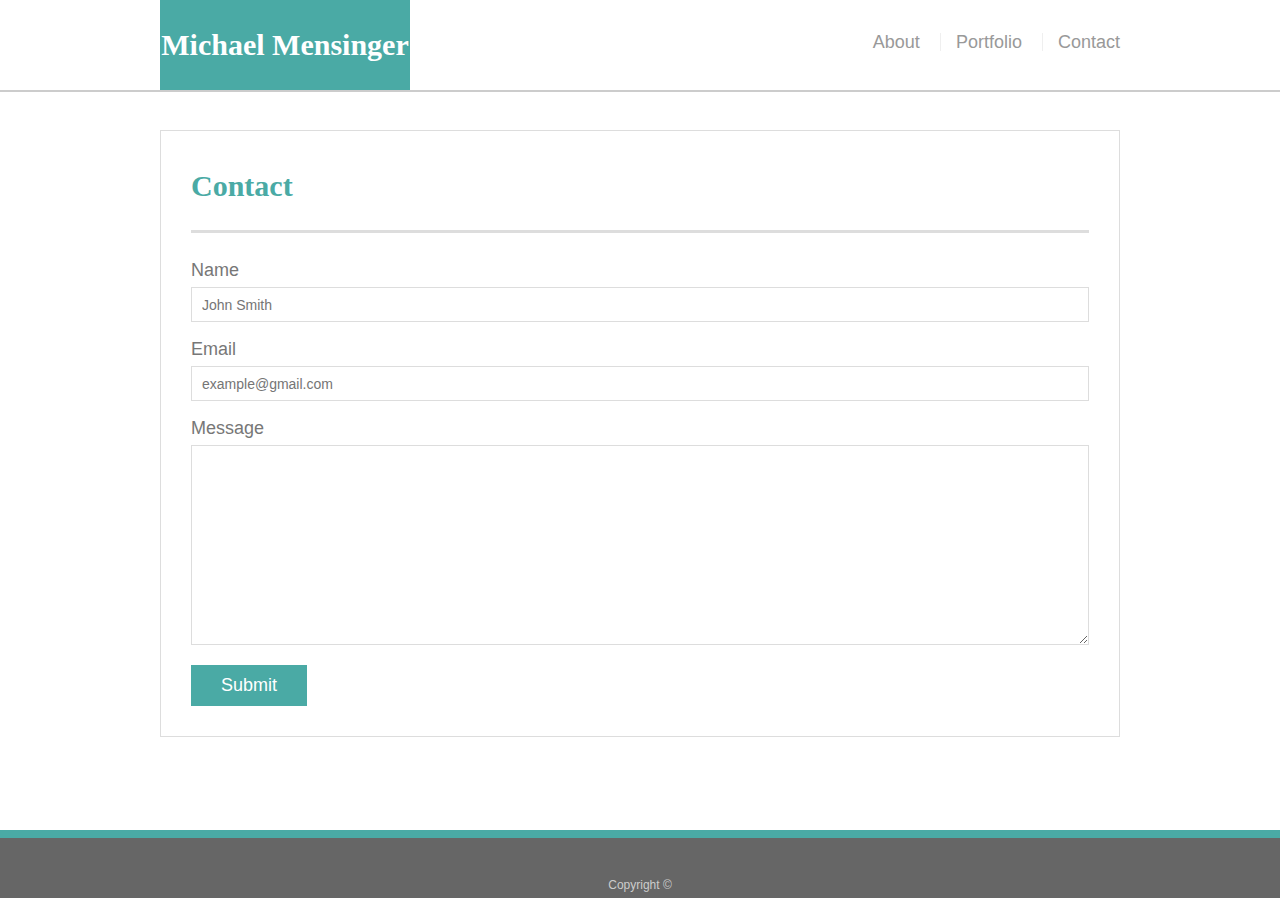
==== contact.html @ b21e2072 "initial setup" ====
<!doctype html>
<html lang="en-us">

<head>
  <meta charset="UTF-8">
  <title>Contact | Michael Mensinger</title>
  <link rel="stylesheet" type="text/css" href="assets/css/reset.css">  
  <link rel="stylesheet" type="text/css" href="assets/css/style.css">
</head>

<body>

  <header id="masthead">
        <div class="container">
                <a href="index.html" id="logo">Michael Mensinger</a>
                <nav>
                  <a href="index.html">About</a>
                  <a href="portfolio.html">Portfolio</a>
                  <a href="contact.html">Contact</a>
                </nav>
              </div>
  </header>

  <div id="main-container" class="container">
    <section class="main-section">
      <div class="row">
        <div class="col-md-12">
      <h1>Contact</h1>

      <form id="contact-form">
        <ul>
          <li>
            <label for="name">Name</label>
            <input type="text" id="name" name="name" placeholder="John Smith" required="required">
          </li>
          <li>
            <label for="email">Email</label>
            <input type="email" id="email" name="email" placeholder="example@gmail.com" required="required">
          </li>
          <li>
            <label for="message">Message</label>
            <textarea id="message" name="message" required="required"></textarea>
          </li>
        </ul>
        <input type="submit">
      </form>
      </div>
      </div>
    </section>

  </div>

  <footer>
    <div class="container">
      Copyright &copy; 
    </div>
  </footer>


</body>

</html>
---- assets/css/style.css ----
body {
    font-family: Arial, "Helvetica Neue", Helvetica, sans-serif;
    font-size: 18px;
    line-height: 34px;
    color: #777;
    background: url("../images/concrete_seamless.png");
  }
  
  * {
    box-sizing: border-box;
  }
  
  /* general */
  
  .container {
    width: 100%;
    max-width: 960px;
    margin: 0 auto;
    clear: both;
  }
  
  h1,
  h2,
  h3,
  p {
    margin-bottom: 20px;
  }
  
  p:last-child {
    margin-bottom: 0;
  }
  
  h1,
  h2,
  h3 {
    font-family: Georgia, Times, "Times New Roman", serif;
    font-weight: 700;
    color: #4aaaa5;
  }
  
  h1 {
    padding-bottom: 20px;
    font-size: 30px;
    line-height: 49px;
    border-bottom: 3px solid #ddd;
  }
  
  h2,
  h3 {
    font-size: 22px;
  }
  
  /* header */
  
  #masthead {
    position: fixed;
    z-index: 99;
    width: 100%;
    margin: 0 0 30px;
    overflow: auto;
    color: #fff;
    background: #fff;
    border-bottom: 2px solid #ccc;
  }
  
  #logo {
    float: left;
    width: 250px;
    height: 90px;
    font-family: Georgia, Times, "Times New Roman", serif;
    font-size: 30px;
    font-weight: 700;
    line-height: 90px;
    color: #fff;
    text-align: center;
    text-decoration: none;
    background: #4aaaa5;
  }
  
  nav {
    float: right;
    margin-top: 25px;
  }
  
  nav a {
    display: inline-block;
    padding-left: 15px;
    margin-left: 15px;
    line-height: 18px;
    color: #999;
    text-decoration: none;
    border-left: 1px solid #efefef;
  }
  
  nav a:first-child {
    border-left: 0 none;
  }
  
  /* footer */
  
  footer {
    padding: 30px 0;
    clear: both;
    font-size: 12px;
    color: #fff;
    color: #ccc;
    text-align: center;
    background: #666;
    border-top: 8px solid #4aaaa5;
    height: 50px;
  }
  
  h3, h2 {
    padding-bottom: 20px;
    margin-bottom: 15px;
    line-height: 22px;
    border-bottom: 2px solid #eee;
  }
  
  /* main */
  
  #main-container {
    padding-top: 130px;
    min-height: calc(100vh - 70px);
  }
  
  .main-section {
    float: left;
    width: 100%;
    max-width: 960px;
    padding: 30px;
    margin: 0 0 40px;
    background: #fff;
    border: 1px solid #ddd;
  }
  
  /* portfolio page */
  
  .work {
    position: relative;
    float: left;
    width: 274px;
    margin: 20px 0 25px;
    overflow: auto;
  }
  
  .work:nth-child(even) {
    margin-right: 40px;
  }
  
  .work img {
    width: 100%;
    border: 0 none;
    opacity: 0.8;
  }
  
  .work h3 {
    position: absolute;
    bottom: 20px;
    width: 100%;
    padding: 15px;
    margin-bottom: 0;
    font-weight: 300;
    line-height: 30px;
    color: #fff;
    text-align: center;
    background: #4aaaa5;
    border-bottom: 0;
  }
  
  .auth-image {
    float: left;
    width: 200px;
    height: auto;
    margin-top: 10px;
    margin-right: 25px;
  }
  
  /* contact page */
  
  #contact-form ul {
    margin-bottom: 20px;
  }
  
  #contact-form li {
    margin-bottom: 10px;
  }
  
  label,
  input[type=text],
  input[type=email],
  textarea {
    display: block;
    width: 100%;
  }
  
  input[type=text],
  input[type=email],
  textarea {
    height: 35px;
    padding: 0 10px;
    font-size: 14px;
    border: 1px solid #ddd;
  }
  
  textarea {
    height: 200px;
  }
  
  input[type=submit] {
    padding: 10px 30px;
    font-size: 18px;
    color: #fff;
    cursor: pointer;
    background: #4aaaa5;
    border: 0 none;
  }
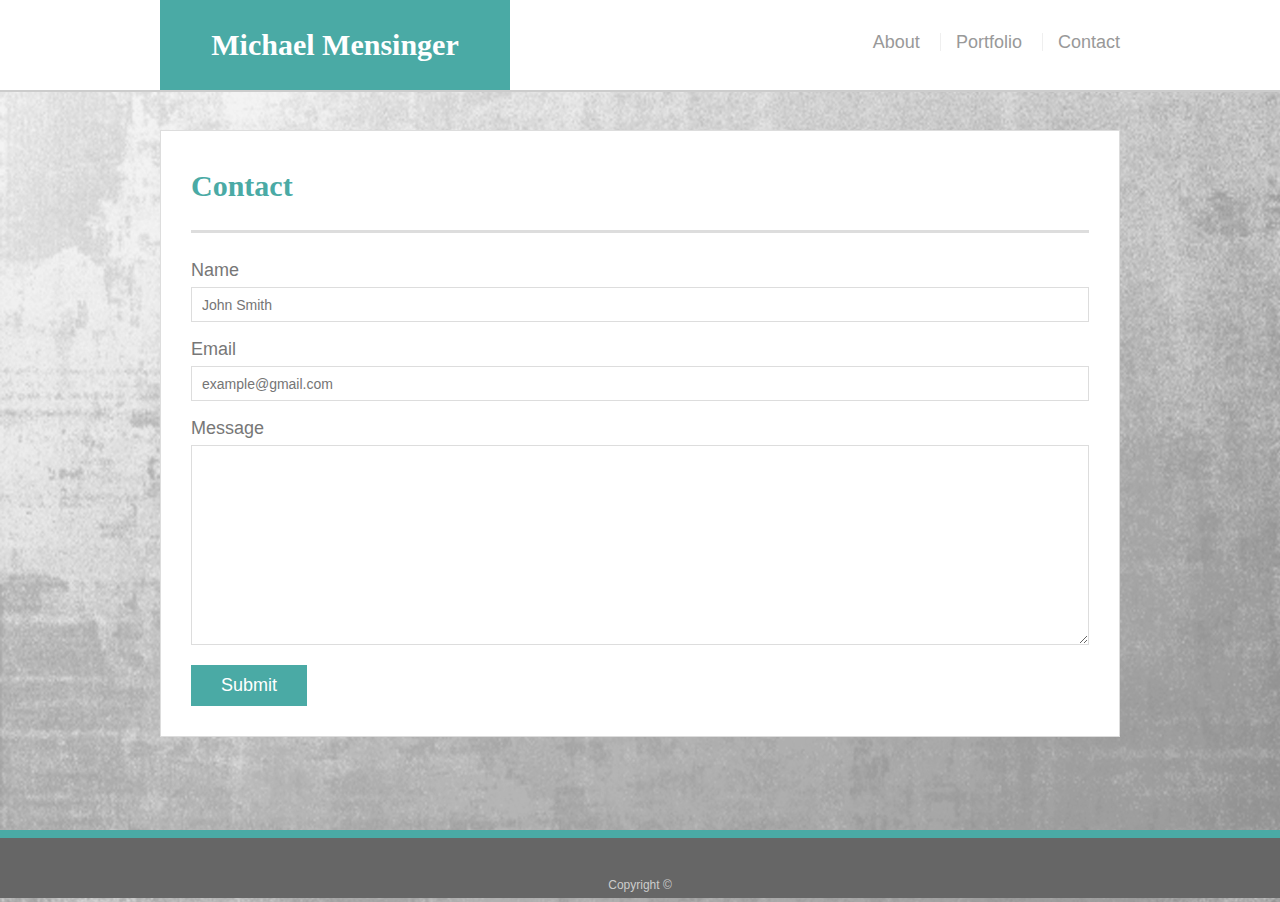
==== commit 87100f15: "Finished portfolio page" ====
--- a/contact.html
+++ b/contact.html
@@ -21,7 +21,7 @@
               </div>
   </header>
 
-  <div id="main-container" class="container">
+  <div id="main-container" class="container contactContainer">
     <section class="main-section">
       <div class="row">
         <div class="col-md-12">
--- a/assets/css/style.css
+++ b/assets/css/style.css
@@ -3,7 +3,7 @@
     font-size: 18px;
     line-height: 34px;
     color: #777;
-    background: url("../images/concrete_seamless.png");
+    background: url("../images/gray-background.jpg");
   }
   
   * {
@@ -65,7 +65,7 @@
   
   #logo {
     float: left;
-    width: 250px;
+    width: 350px;
     height: 90px;
     font-family: Georgia, Times, "Times New Roman", serif;
     font-size: 30px;
@@ -215,4 +215,80 @@
     background: #4aaaa5;
     border: 0 none;
   }
-  +  
+
+  @media all and (max-width: 980px) {
+    .indexContainer {
+      display: inline-block;
+      width: 60%;
+      margin-left: 40px;
+      
+    }
+
+    #logo {
+      margin-left: 40px;
+    }
+
+    nav {
+      margin-right: 40px;
+    }
+
+    #masthead {
+      padding-left: 0px;
+    }
+
+    .portContainer {
+      width: 80%;
+      float: left;
+      margin-left: 40px;
+    }
+
+    .contactContainer {
+      
+    }
+
+
+  }
+
+  @media all and (max-width: 768px) {
+    #logo {
+      margin-left: 20px;
+    }
+
+    nav {
+      margin-right: 20px;
+    }
+
+    .indexContainer {
+      width: 95%;
+      margin: auto;
+      display: flex;
+    }
+
+    .portContainer {
+      width: 55%;
+      margin: auto;
+      float: none;
+    }
+
+  }
+
+  @media all and (max-width: 640px) {
+    #masthead {
+      display: block;
+      clear: both;
+      display: inline-block;
+      overflow: hidden;
+    }
+
+    #logo {
+      width: 100%;
+      margin-left: 0;
+    }
+
+    nav {
+      width: 100%;
+      text-align: center;
+    }
+
+  }
